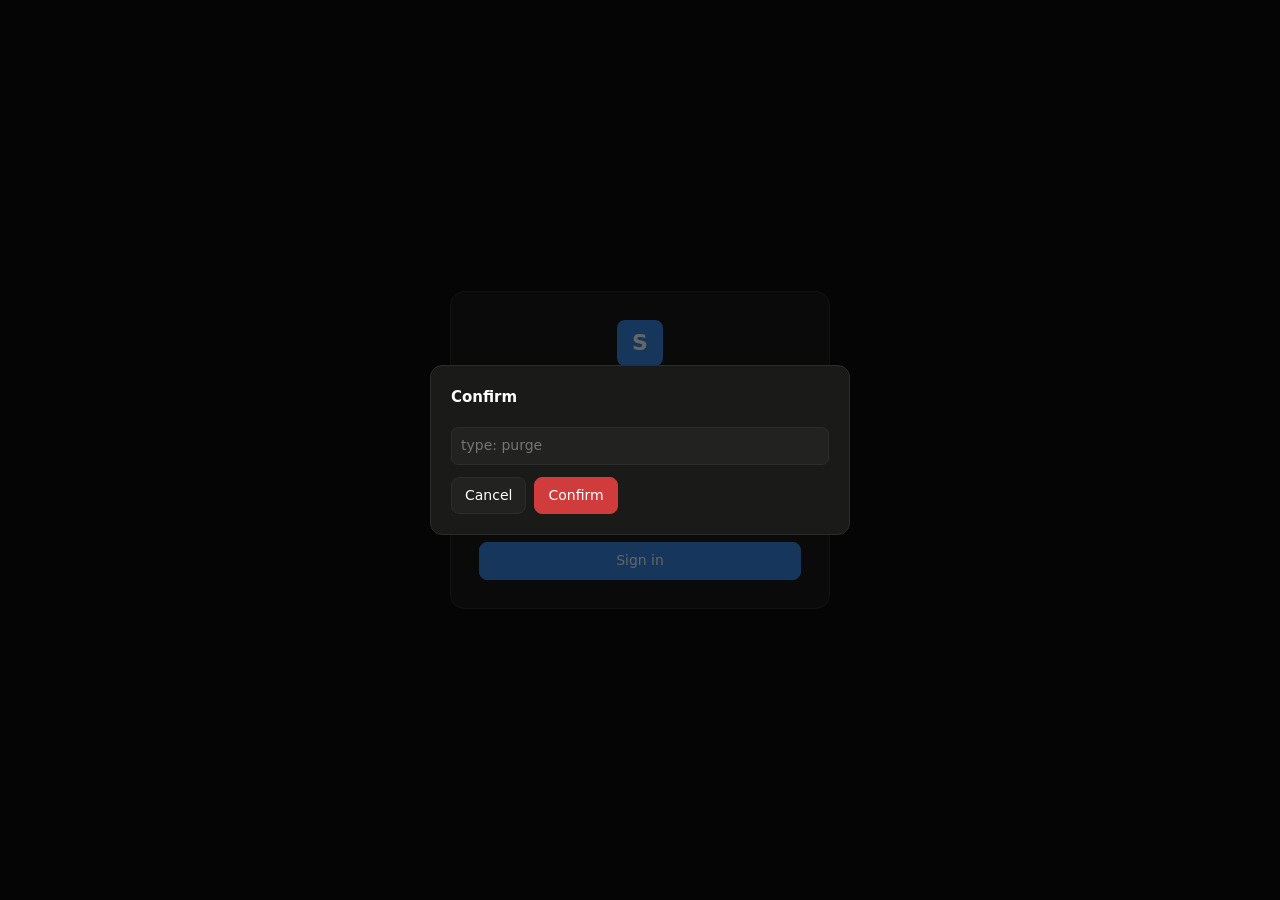
==== internal/web/assets/index.html @ f331ff08 "fix(panel): address assets and the API relatively, so a sub-path mount works Found the moment the PH" ====
<!doctype html>
<html lang="en">
<head>
<meta charset="utf-8">
<meta name="viewport" content="width=device-width, initial-scale=1">
<meta name="robots" content="noindex, nofollow">
<title>SentinelHost</title>
<link rel="stylesheet" href="app.css">
</head>
<body>

<!-- Authentication screen. The whole panel sits behind it: no area is reachable
     without a valid session (an explicit constraint of the constitution). -->
<div id="gate" class="gate" hidden>
  <form class="gate-card" id="gate-form">
    <div class="logo-mark big">S</div>
    <h1 id="gate-title">SentinelHost</h1>
    <p id="gate-sub" class="muted">Sign in to reach the panel.</p>

    <label for="password">Password</label>
    <input id="password" type="password" autocomplete="current-password" required>

    <div id="password2-wrap" hidden>
      <label for="password2">Repeat the password</label>
      <input id="password2" type="password" autocomplete="new-password">
      <p class="muted small">
        This password is the only thing between the internet and a button that
        moves your site's files. Use at least 10 characters.
      </p>
    </div>

    <button class="btn primary" type="submit" id="gate-btn">Sign in</button>
    <p class="err" id="gate-err" hidden></p>
  </form>
</div>

<div id="app" hidden>
<aside class="side">
  <div class="logo">
    <div class="logo-mark">S</div>
    <div><b>SentinelHost</b><small id="side-version">orchestrator</small></div>
  </div>
  <button class="nav-btn active" data-tab="dash"><span class="ico">▦</span> Overview</button>
  <button class="nav-btn" data-tab="findings"><span class="ico">⚠</span> Findings <span class="pill" id="pill-findings" hidden>0</span></button>
  <button class="nav-btn" data-tab="quarantine"><span class="ico">🗄</span> Quarantine</button>
  <button class="nav-btn" data-tab="engines"><span class="ico">⚙</span> Engines</button>
  <button class="nav-btn" data-tab="schedule"><span class="ico">🕐</span> Schedule</button>
  <button class="nav-btn" data-tab="alerts"><span class="ico">✉</span> Alerts</button>
  <button class="nav-btn" data-tab="settings"><span class="ico">☰</span> Settings</button>
  <div class="side-foot" id="side-foot">loading…</div>
  <button class="btn sm ghost" id="btn-logout">Sign out</button>
</aside>

<main>

<!-- ============ OVERVIEW ============ -->
<section class="tab active" id="tab-dash">
  <header class="page">
    <div><h1>Overview</h1><p id="dash-sub">Current state of the monitoring</p></div>
    <div class="spacer"></div>
    <button class="btn" id="btn-scan">Scan now</button>
  </header>

  <!-- The coverage ALWAYS travels with the summary. A panel that shows "0 threats"
       without saying that half the engines are down hides exactly what the user
       needs in order to trust the number. -->
  <div class="banner" id="banner-coverage" hidden></div>
  <div class="banner info" id="banner-observation" hidden></div>

  <div class="grid-4">
    <div class="card kpi"><small>Confirmed</small><b class="c-crit" id="kpi-confirmed">–</b><span>automatic quarantine</span></div>
    <div class="card kpi"><small>Likely</small><b class="c-serious" id="kpi-likely">–</b><span>waiting for your decision</span></div>
    <div class="card kpi"><small>Suspicious</small><b class="c-warn" id="kpi-suspicious">–</b><span>report only</span></div>
    <div class="card kpi"><small>In quarantine</small><b id="kpi-quarantine">–</b><span>all restorable</span></div>
  </div>

  <div class="card">
    <div class="chart-head"><h2>Last cycle</h2><span class="muted small" id="cycle-id"></span></div>
    <div class="row3" id="cycle-summary"></div>
  </div>

  <div class="card">
    <div class="chart-head"><h2>Coverage per engine</h2></div>
    <div id="dash-engines" class="engine-strip"></div>
  </div>
</section>

<!-- ============ FINDINGS ============ -->
<section class="tab" id="tab-findings">
  <header class="page">
    <div><h1>Findings</h1><p>Every verdict shows who voted, with what weight and under which rule.</p></div>
    <div class="spacer"></div>
    <label class="inline"><input type="checkbox" id="f-pending" checked> pending only</label>
  </header>
  <div id="findings-list"></div>
</section>

<!-- ============ QUARANTINE ============ -->
<section class="tab" id="tab-quarantine">
  <header class="page">
    <div><h1>Quarantine</h1><p>Nothing here was deleted. Every item goes back to its original place byte for byte.</p></div>
    <div class="spacer"></div>
    <label class="inline"><input type="checkbox" id="q-all"> include restored and purged</label>
  </header>
  <div class="card"><table class="table" id="tab-quar"><thead><tr>
    <th>Ref</th><th>Original file</th><th>Quarantined</th><th>Retention</th><th>Status</th><th></th>
  </tr></thead><tbody></tbody></table></div>
</section>

<!-- ============ ENGINES ============ -->
<section class="tab" id="tab-engines">
  <header class="page">
    <div><h1>Engines</h1><p>SentinelHost detects nothing on its own: it orchestrates these engines.</p></div>
  </header>
  <div id="engines-list"></div>
</section>

<!-- ============ SCHEDULE ============ -->
<section class="tab" id="tab-schedule">
  <header class="page">
    <div><h1>Schedule</h1><p>Incremental cycles, full scan and resource limits.</p></div>
  </header>

  <div class="card">
    <h2>Pace</h2>
    <div class="row2">
      <label>Incremental cycle interval
        <input id="s-incremental" placeholder="1h"></label>
      <label>Full scan (cron)
        <input id="s-full" placeholder="0 3 * * 0"></label>
      <label>Signature update (cron)
        <input id="s-sig" placeholder="0 2 * * *"></label>
      <label>Mode
        <select id="s-mode"><option value="cron">cron only</option><option value="daemon">daemon</option></select></label>
    </div>
  </div>

  <div class="card">
    <h2>Resource limits</h2>
    <p class="muted small">
      These limits exist so the scanner never gets your account suspended for
      resource abuse. Lowering <code>nice</code> raises the scanner's priority —
      and the risk.
    </p>
    <div class="row2">
      <label>nice (0–19) <input id="s-nice" type="number" min="0" max="19"></label>
      <label>Maximum size per file (MB) <input id="s-maxsize" type="number" min="1"></label>
      <label>Timeout per engine <input id="s-timeout" placeholder="5m"></label>
      <label>Files per batch <input id="s-batch" type="number" min="1"></label>
      <label>Pause between batches <input id="s-pause" placeholder="500ms"></label>
    </div>
  </div>

  <div class="card">
    <h2>Cron-only mode</h2>
    <p class="muted small">Paste this into the cPanel cron manager. Run <code>sentinelhost cron-line</code> on the server for the complete line.</p>
    <pre id="cron-box" class="pre"></pre>
  </div>

  <button class="btn primary" id="btn-save-schedule">Save the schedule</button>
</section>

<!-- ============ ALERTS ============ -->
<section class="tab" id="tab-alerts">
  <header class="page">
    <div><h1>Alerts</h1><p>E-mail and webhooks. The test button shows the server's real error.</p></div>
  </header>

  <div class="card">
    <h2>E-mail (SMTP)</h2>
    <label class="inline"><input type="checkbox" id="e-enabled"> enable e-mail alerts</label>
    <div class="row2">
      <label>Server <input id="e-host" placeholder="smtp.yourdomain.com"></label>
      <label>Port <input id="e-port" type="number"></label>
      <label>Security <select id="e-tls">
        <option value="starttls">STARTTLS (587)</option>
        <option value="tls">Direct TLS (465)</option>
        <option value="none">no TLS</option></select></label>
      <label>Username <input id="e-user" autocomplete="off"></label>
      <label>Password <input id="e-pass" type="password" autocomplete="off" placeholder="********"></label>
      <label>Sender <input id="e-from" placeholder="sentinel@yourdomain.com"></label>
      <label>Recipients (comma-separated) <input id="e-to"></label>
      <label>Panel URL (goes into the e-mail) <input id="e-panel" placeholder="http://127.0.0.1:8787"></label>
    </div>
    <fieldset class="levels">
      <legend>Alert immediately for</legend>
      <label class="inline"><input type="checkbox" class="e-lvl" value="confirmed"> confirmed</label>
      <label class="inline"><input type="checkbox" class="e-lvl" value="likely"> likely</label>
      <label class="inline"><input type="checkbox" class="e-lvl" value="suspicious"> suspicious</label>
    </fieldset>
    <div class="row2">
      <label class="inline"><input type="checkbox" id="e-digest"> send a periodic summary</label>
      <label>Summary time <input id="e-digest-at" placeholder="08:00"></label>
    </div>
    <div class="actions">
      <button class="btn" id="btn-test-email">Send a test e-mail</button>
      <button class="btn primary" id="btn-save-email">Save</button>
    </div>
    <div class="result" id="res-email" hidden></div>
  </div>

  <div class="card">
    <div class="chart-head"><h2>Webhooks</h2><button class="btn sm" id="btn-add-hook">Add</button></div>
    <p class="muted small">
      Every delivery goes out signed in <code>X-Sentinel-Signature</code>
      (HMAC-SHA256 over <code>timestamp.body</code>). Failures are retried
      5 times with backoff.
    </p>
    <div id="hooks-list"></div>
    <button class="btn primary" id="btn-save-hooks">Save the webhooks</button>
  </div>
</section>

<!-- ============ SETTINGS ============ -->
<section class="tab" id="tab-settings">
  <header class="page">
    <div><h1>Settings</h1><p id="cfg-path" class="muted small"></p></div>
  </header>

  <div class="card">
    <h2>Automatic action</h2>
    <label class="inline"><input type="checkbox" id="c-observation"> observation mode (nothing is moved)</label>
    <label>Grace period after the first run (days)
      <input id="c-grace" type="number" min="0"></label>
    <p class="muted small">
      While the grace period lasts, no automatic quarantine happens — even with
      observation mode off. It is the time for you to calibrate weights and the
      whitelist before the tool touches your files.
    </p>
  </div>

  <div class="card">
    <h2>Verdict thresholds</h2>
    <div class="row3">
      <label>confirmed ≥ <input id="c-confirmed" type="number" step="0.01" min="0" max="1"></label>
      <label>likely ≥ <input id="c-likely" type="number" step="0.01" min="0" max="1"></label>
      <label>suspicious ≥ <input id="c-suspicious" type="number" step="0.01" min="0" max="1"></label>
    </div>
    <p class="muted small">
      Only the <b>confirmed</b> level authorizes an automatic action. The others
      always wait for a human decision.
    </p>
  </div>

  <div class="card">
    <h2>Quarantine</h2>
    <div class="row2">
      <label>Retention before the purge (days) <input id="c-retention" type="number" min="0"></label>
      <label class="inline"><input type="checkbox" id="c-autopurge"> purge automatically after the retention</label>
    </div>
    <p class="muted small">A retention of 0 means “never expires”. The purge is SentinelHost's only irreversible operation.</p>
  </div>

  <div class="card">
    <h2>Whitelist</h2>
    <p class="muted small">One pattern per line. Whitelisted files are never quarantined, but they keep showing up in the report.</p>
    <textarea id="c-whitelist" rows="6" spellcheck="false"></textarea>
  </div>

  <div class="card">
    <h2>Scan exclusions</h2>
    <p class="muted small">One pattern per line. <code>**</code> matches any depth.</p>
    <textarea id="c-exclude" rows="8" spellcheck="false"></textarea>
  </div>

  <button class="btn primary" id="btn-save-config">Save the settings</button>
</section>

</main>
</div>

<div id="toast" class="toast" hidden></div>

<!-- Purge confirmation modal: the project's only irreversible operation must not
     happen from an accidental click. -->
<div id="modal" class="modal" hidden>
  <div class="modal-card">
    <h2 id="modal-title">Confirm</h2>
    <p id="modal-body"></p>
    <input id="modal-input" placeholder="type: purge">
    <div class="actions">
      <button class="btn" id="modal-cancel">Cancel</button>
      <button class="btn danger" id="modal-ok">Confirm</button>
    </div>
  </div>
</div>

<script src="app.js"></script>
</body>
</html>
---- internal/web/assets/app.css ----
/* SentinelHost panel.
   A direct evolution of docs/panel-mockup.html: same variables, same classes,
   same visual language — now consuming the real API. */

:root{
  --page:#0d0d0d;
  --surface:#1a1a19;
  --surface-2:#222221;
  --ink:#ffffff;
  --ink-2:#c3c2b7;
  --muted:#898781;
  --grid:#2c2c2a;
  --baseline:#383835;
  --ring:rgba(255,255,255,0.10);
  --accent:#3987e5;
  --st-good:#0ca30c;
  --st-warn:#fab219;
  --st-serious:#ec835a;
  --st-crit:#d03b3b;
}

*{box-sizing:border-box}
html,body{margin:0;padding:0}
body{
  background:var(--page);color:var(--ink);
  font:14px/1.55 system-ui,-apple-system,"Segoe UI",Roboto,sans-serif;
  display:flex;min-height:100vh;
}
#app{display:flex;width:100%}
h1{font-size:22px;margin:0 0 2px}
h2{font-size:15px;margin:0 0 12px;font-weight:600}
a{color:var(--accent)}
code{background:var(--surface-2);padding:1px 5px;border-radius:4px;font-size:12px}
.muted{color:var(--muted)}
.small{font-size:12px}
.spacer{flex:1}
.c-crit{color:var(--st-crit)}
.c-serious{color:var(--st-serious)}
.c-warn{color:var(--st-warn)}
.c-good{color:var(--st-good)}

/* ---------- Sidebar ---------- */
.side{
  width:230px;flex:0 0 230px;background:var(--surface);
  border-right:1px solid var(--grid);padding:16px 12px;
  display:flex;flex-direction:column;gap:2px;
}
.logo{display:flex;gap:10px;align-items:center;padding:4px 6px 16px}
.logo b{display:block;font-size:14px}
.logo small{display:block;color:var(--muted);font-size:11px}
.logo-mark{
  width:30px;height:30px;border-radius:8px;background:var(--accent);
  display:grid;place-items:center;font-weight:700;
}
.logo-mark.big{width:46px;height:46px;font-size:22px;margin:0 auto 12px}
.nav-btn{
  display:flex;align-items:center;gap:9px;width:100%;text-align:left;
  background:none;border:0;color:var(--ink-2);padding:8px 10px;border-radius:8px;
  font:inherit;cursor:pointer;
}
.nav-btn:hover{background:var(--surface-2);color:var(--ink)}
.nav-btn.active{background:var(--surface-2);color:var(--ink);box-shadow:inset 0 0 0 1px var(--ring)}
.ico{opacity:.8;width:16px;display:inline-block}
.pill{
  margin-left:auto;background:var(--st-crit);color:#fff;font-size:11px;
  padding:1px 7px;border-radius:99px;
}
.side-foot{margin-top:auto;padding:12px 8px;color:var(--muted);font-size:11px;line-height:1.5}
.dot{color:var(--st-good)}

/* ---------- Content ---------- */
main{flex:1;padding:22px 26px;overflow-y:auto;max-width:1100px}
.tab{display:none}
.tab.active{display:block}
.page{display:flex;align-items:flex-start;gap:16px;margin-bottom:18px}
.page p{margin:0;color:var(--muted);font-size:13px}

.card{
  background:var(--surface);border:1px solid var(--grid);border-radius:12px;
  padding:16px;margin-bottom:16px;
}
.chart-head{display:flex;align-items:center;gap:12px;margin-bottom:10px}
.chart-head h2{margin:0}
.grid-4{display:grid;grid-template-columns:repeat(auto-fit,minmax(180px,1fr));gap:12px;margin-bottom:16px}
.kpi small{display:block;color:var(--muted);font-size:11px;text-transform:uppercase;letter-spacing:.04em}
.kpi b{display:block;font-size:30px;line-height:1.2;margin:2px 0}
.kpi span{color:var(--muted);font-size:11px}
.row2{display:grid;grid-template-columns:repeat(auto-fit,minmax(220px,1fr));gap:12px}
.row3{display:grid;grid-template-columns:repeat(auto-fit,minmax(150px,1fr));gap:12px}

label{display:block;color:var(--ink-2);font-size:12px;margin-bottom:8px}
label.inline{display:inline-flex;align-items:center;gap:7px;margin-right:16px}
input,select,textarea{
  width:100%;margin-top:4px;background:var(--surface-2);color:var(--ink);
  border:1px solid var(--grid);border-radius:7px;padding:7px 9px;font:inherit;
}
label.inline input{width:auto;margin:0}
textarea{font-family:ui-monospace,SFMono-Regular,Menlo,monospace;font-size:12px}
input:focus,select:focus,textarea:focus{outline:2px solid var(--accent);outline-offset:-1px}
fieldset.levels{border:1px solid var(--grid);border-radius:8px;padding:10px 12px;margin:6px 0 12px}
legend{color:var(--muted);font-size:11px;padding:0 4px}

.btn{
  background:var(--surface-2);color:var(--ink);border:1px solid var(--grid);
  border-radius:8px;padding:7px 13px;font:inherit;cursor:pointer;
}
.btn:hover{border-color:var(--ring);background:#2a2a28}
.btn.primary{background:var(--accent);border-color:var(--accent)}
.btn.primary:hover{filter:brightness(1.1)}
.btn.danger{background:var(--st-crit);border-color:var(--st-crit)}
.btn.sm{padding:4px 9px;font-size:12px}
.btn.ghost{background:none;margin-top:8px}
.btn:disabled{opacity:.5;cursor:not-allowed}
.actions{display:flex;gap:8px;margin-top:12px;align-items:center}

.badge{display:inline-block;padding:2px 8px;border-radius:99px;font-size:11px;font-weight:600}
.b-crit{background:rgba(208,59,59,.18);color:#ff8f8f}
.b-serious{background:rgba(236,131,90,.18);color:#f5b193}
.b-warn{background:rgba(250,178,25,.18);color:#f7cf7c}
.b-good{background:rgba(12,163,12,.18);color:#7fd67f}
.b-muted{background:var(--surface-2);color:var(--muted)}

.table{width:100%;border-collapse:collapse;font-size:13px}
.table th{
  text-align:left;color:var(--muted);font-weight:500;font-size:11px;
  text-transform:uppercase;letter-spacing:.04em;
  padding:6px 8px;border-bottom:1px solid var(--grid);
}
.table td{padding:8px;border-bottom:1px solid var(--grid);vertical-align:top}
.table tr:last-child td{border-bottom:0}
.path{font-family:ui-monospace,SFMono-Regular,Menlo,monospace;font-size:12px;word-break:break-all}

/* ---------- Verdicts ---------- */
.verdict{border-left:3px solid var(--baseline)}
.verdict.confirmed{border-left-color:var(--st-crit)}
.verdict.likely{border-left-color:var(--st-serious)}
.verdict.suspicious{border-left-color:var(--st-warn)}
.verdict.clean{border-left-color:var(--st-good)}
.votes{width:100%;border-collapse:collapse;font-size:12px;margin-top:8px}
.votes td{padding:3px 8px 3px 0;color:var(--ink-2)}
.votes .eng{font-weight:600;color:var(--ink)}
.votes .calc{font-family:ui-monospace,Menlo,monospace;color:var(--muted)}
.score-bar{height:5px;background:var(--surface-2);border-radius:99px;overflow:hidden;margin:8px 0}
.score-bar i{display:block;height:100%;background:var(--accent)}

.banner{
  border:1px solid var(--st-warn);background:rgba(250,178,25,.10);
  border-radius:10px;padding:11px 14px;margin-bottom:14px;font-size:13px;
}
.banner.info{border-color:var(--accent);background:rgba(57,135,229,.10)}
.banner.bad{border-color:var(--st-crit);background:rgba(208,59,59,.10)}

.engine-strip{display:grid;gap:8px}
.engine-line{display:flex;align-items:center;gap:10px;font-size:13px}
.engine-line .name{min-width:170px;font-weight:600}
.engine-line .reason{color:var(--muted);font-size:12px}

.pre{
  background:var(--surface-2);border:1px solid var(--grid);border-radius:8px;
  padding:11px;font-size:12px;overflow-x:auto;white-space:pre;margin:0;
}
.result{margin-top:10px;padding:10px 12px;border-radius:8px;font-size:13px;white-space:pre-wrap}
.result.ok{background:rgba(12,163,12,.12);border:1px solid var(--st-good)}
.result.bad{background:rgba(208,59,59,.12);border:1px solid var(--st-crit)}
.err{color:#ff8f8f;font-size:13px;margin:8px 0 0}
.empty{color:var(--muted);padding:18px;text-align:center}

/* ---------- Login ---------- */
.gate{position:fixed;inset:0;display:grid;place-items:center;background:var(--page);z-index:50}
.gate-card{
  background:var(--surface);border:1px solid var(--grid);border-radius:14px;
  padding:28px;width:min(380px,92vw);text-align:center;
}
.gate-card h1{font-size:19px;margin-bottom:4px}
.gate-card label{text-align:left;margin-top:14px}
.gate-card .btn{width:100%;margin-top:16px}

/* ---------- Toast and modal ---------- */
.toast{
  position:fixed;right:20px;bottom:20px;background:var(--surface-2);
  border:1px solid var(--ring);border-radius:9px;padding:11px 15px;
  font-size:13px;max-width:380px;z-index:60;
}
.toast.bad{border-color:var(--st-crit)}
.modal{position:fixed;inset:0;background:rgba(0,0,0,.6);display:grid;place-items:center;z-index:70}
.modal-card{
  background:var(--surface);border:1px solid var(--grid);border-radius:12px;
  padding:20px;width:min(420px,92vw);
}
.hook{border:1px solid var(--grid);border-radius:9px;padding:12px;margin-bottom:10px}

@media (max-width:760px){
  body{flex-direction:column}
  .side{width:100%;flex:none;flex-direction:row;flex-wrap:wrap;border-right:0;border-bottom:1px solid var(--grid)}
  .side-foot,.logo{width:100%}
  main{padding:16px}
}

/* A number nobody measured must not look like a number that came out zero.
   Dimmed and struck through, so the difference survives a glance — the whole point is
   that this is read by someone who will not open a log. */
.kpi b.unmeasured{
  opacity:.35;
  text-decoration:line-through;
  text-decoration-thickness:2px;
}
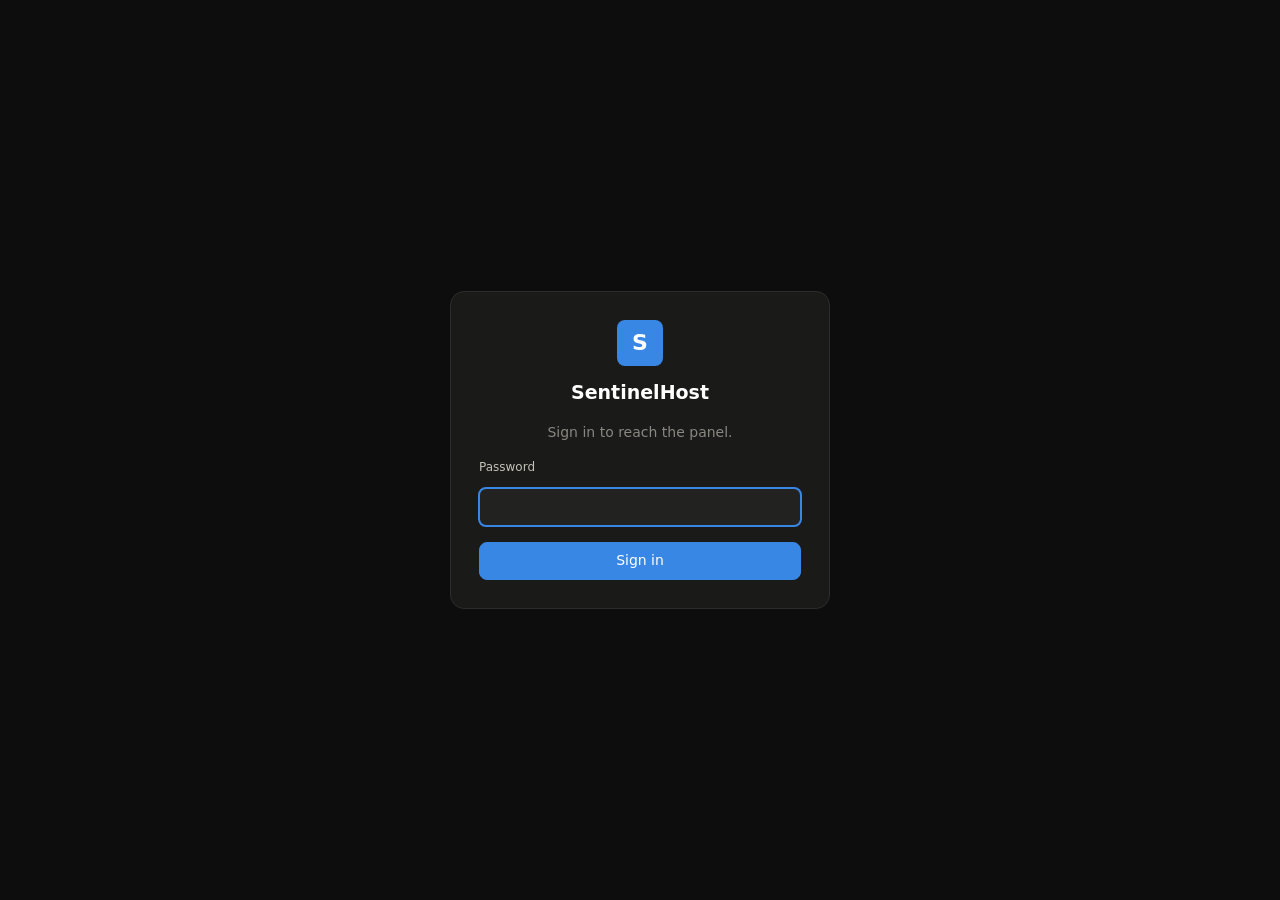
==== commit c4b98679: "feat(panel): tell the user a new version exists, and let them decide The updater was built with the " ====
--- a/internal/web/assets/index.html
+++ b/internal/web/assets/index.html
@@ -52,6 +52,16 @@
 </aside>
 
 <main>
+
+<!-- A new release. Shown only when one exists; never acts on its own. -->
+<div id="update-banner" class="update-banner" hidden>
+  <div>
+    <strong id="update-title"></strong>
+    <p id="update-detail"></p>
+  </div>
+  <button id="update-install" class="btn-primary">Install it</button>
+  <button id="update-dismiss" class="btn-quiet">Not now</button>
+</div>
 
 <!-- ============ OVERVIEW ============ -->
 <section class="tab active" id="tab-dash">
--- a/internal/web/assets/app.css
+++ b/internal/web/assets/app.css
@@ -1,6 +1,21 @@
 /* SentinelHost panel.
    A direct evolution of docs/panel-mockup.html: same variables, same classes,
    same visual language — now consuming the real API. */
+/* The hidden attribute has to win.
+ *
+ * `hidden` sets `display:none` through the browser's own stylesheet, which any author
+ * rule outranks. `.modal{display:grid}` therefore beat it, and the purge confirmation —
+ * the dialog for the one irreversible operation in this project — sat on screen over
+ * everything, including the first-access password form. It was reported by someone
+ * opening the panel for the first time and being asked to type "purge".
+ *
+ * A rule per component would fix the one case and leave the next one to be found the
+ * same way, because every element toggled with `hidden` is exposed the moment it gains
+ * a display of its own. This is the general answer, and !important is warranted: nothing
+ * should ever out-specify "this element is not here".
+ */
+[hidden] { display: none !important; }
+
 
 :root{
   --page:#0d0d0d;
@@ -204,3 +219,110 @@
   text-decoration:line-through;
   text-decoration-thickness:2px;
 }
+
+/* Findings grouped by where the file sits.
+   Reachable first and open; the rest closed, with the count and the reason in the
+   summary so nothing leaves the screen without saying it did. */
+.loc-group{
+  border:1px solid var(--border);
+  border-radius:10px;
+  margin-bottom:14px;
+  background:var(--surface);
+}
+.loc-group>summary{
+  display:flex;
+  align-items:center;
+  gap:10px;
+  flex-wrap:wrap;
+  padding:12px 14px;
+  cursor:pointer;
+  user-select:none;
+}
+.loc-group>summary::-webkit-details-marker{display:none}
+/* A marker of our own, so the open state reads the same in every browser. */
+.loc-group>summary::before{
+  content:"▸";
+  color:var(--muted);
+  font-size:.9em;
+}
+.loc-group[open]>summary::before{content:"▾"}
+.loc-group>summary small{flex:1 1 100%;margin-left:22px}
+.loc-group>summary .count{
+  background:var(--surface-2);
+  border-radius:99px;
+  padding:1px 9px;
+  font-variant-numeric:tabular-nums;
+}
+.loc-group .chip{
+  border-radius:99px;
+  padding:1px 9px;
+  font-size:.82em;
+  border:1px solid var(--border);
+}
+.loc-group .chip.lvl-confirmed{border-color:var(--st-crit);color:var(--st-crit)}
+.loc-group .chip.lvl-likely{border-color:var(--st-serious);color:var(--st-serious)}
+.loc-group .chip.lvl-suspicious{border-color:var(--st-warn);color:var(--st-warn)}
+.loc-group>.card{margin:0 12px 12px}
+
+/* Collapse the group's contents ourselves, rather than trusting the browser to.
+ *
+ * <details> is supposed to hide everything but the summary when closed, and it does so
+ * through the user agent's own stylesheet — which is the weakest link in the cascade.
+ * Measured in a real browser here, the cards stayed laid out at full height with the
+ * element closed, and a bare <details> behaved the same way, so it was not our styling.
+ *
+ * Rather than keep bisecting somebody else's cascade, the rule is stated. It costs one
+ * line and it is the same lesson as the purge dialog that would not close (D-036): when
+ * something must not be on screen, say so explicitly instead of relying on a default
+ * that any other rule can outrank.
+ */
+.loc-group:not([open]) > *:not(summary) { display: none !important; }
+
+/* What the engines saw, per finding.
+   Closed by default and fetched on demand: a page of two hundred cards must not become
+   two hundred extra requests on an account with a ceiling on concurrent processes. */
+.evidence{margin:10px 0 4px}
+.evidence>summary{
+  cursor:pointer;user-select:none;color:var(--ink-2);font-size:13px;
+  display:flex;align-items:center;gap:8px;
+}
+.evidence>summary::-webkit-details-marker{display:none}
+.evidence>summary::before{content:"▸";color:var(--muted)}
+.evidence[open]>summary::before{content:"▾"}
+/* Stated rather than inherited, for the same reason as the finding groups: the user
+   agent's own hiding is the weakest link in the cascade (D-036, D-041). */
+.evidence:not([open]) > *:not(summary){display:none !important}
+.evidence-body{padding:8px 0 0 18px}
+.evidence-item{border-left:2px solid var(--grid);padding-left:10px;margin:10px 0}
+.evidence-head{display:flex;align-items:baseline;gap:10px;flex-wrap:wrap;font-size:13px}
+.evidence-head .where{
+  color:var(--muted);font-variant-numeric:tabular-nums;
+  border:1px solid var(--border);border-radius:99px;padding:0 8px;font-size:12px;
+}
+.snippet{
+  margin:6px 0 0;padding:10px 12px;
+  background:var(--surface-2);border-radius:8px;
+  font-family:ui-monospace,SFMono-Regular,Menlo,monospace;font-size:12.5px;
+  /* The snippet is attacker-chosen text. It wraps and scrolls rather than stretching
+     the layout, and it never becomes markup. */
+  white-space:pre-wrap;word-break:break-all;
+  max-height:220px;overflow:auto;
+}
+
+/* The update banner.
+ *
+ * Deliberately not styled as an alarm. A newer version is news, not an incident, and a
+ * panel that shouts about a release looks the same as one shouting about a backdoor —
+ * which teaches the user to skim both. */
+.update-banner{
+  display:flex; align-items:center; gap:1rem; flex-wrap:wrap;
+  margin:0 0 1.25rem; padding:.85rem 1rem;
+  border:1px solid var(--line); border-left:3px solid var(--accent);
+  border-radius:8px; background:var(--panel);
+}
+.update-banner p{margin:.2rem 0 0; color:var(--muted); font-size:.85rem}
+.update-banner .btn-quiet{
+  background:none; border:1px solid var(--line); color:var(--muted);
+  padding:.4rem .8rem; border-radius:6px; cursor:pointer;
+}
+.update-banner[hidden]{display:none}
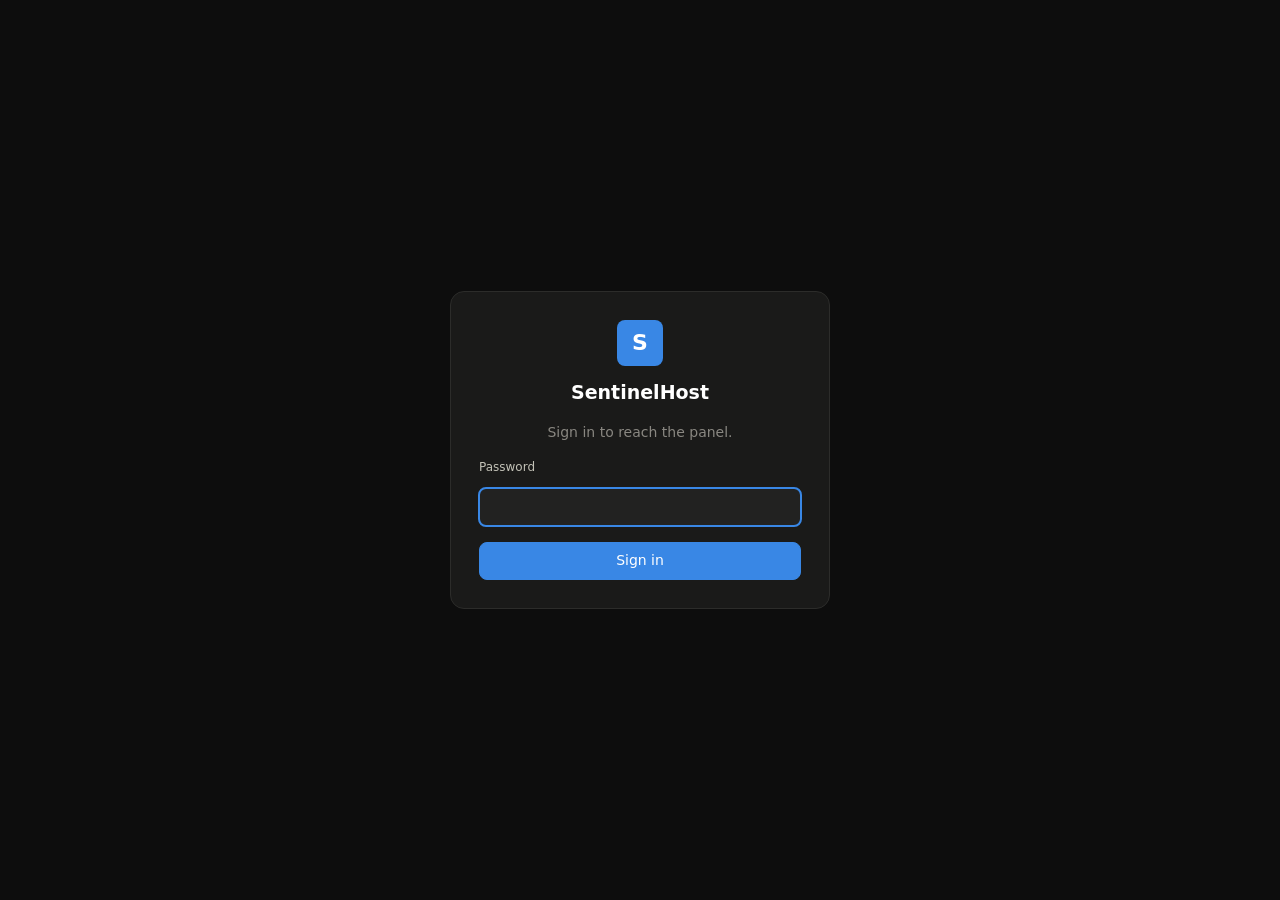
==== commit a734f1fe: "fix(panel): a loading label that clears, and a sidebar that fits the window Both reported from a scr" ====
--- a/internal/web/assets/index.html
+++ b/internal/web/assets/index.html
@@ -20,6 +20,16 @@
     <label for="password">Password</label>
     <input id="password" type="password" autocomplete="current-password" required>
 
+    <div id="setup-token-wrap" hidden>
+      <label for="setup-token">Setup token</label>
+      <input id="setup-token" type="text" autocomplete="off" spellcheck="false">
+      <p class="muted small">
+        Printed when the panel starts, and stored in <code>setup-token</code> inside the
+        data directory. Being first to open this page is not a credential: without the
+        token, whoever found the URL first would own the panel.
+      </p>
+    </div>
+
     <div id="password2-wrap" hidden>
       <label for="password2">Repeat the password</label>
       <input id="password2" type="password" autocomplete="new-password">
@@ -47,7 +57,7 @@
   <button class="nav-btn" data-tab="schedule"><span class="ico">🕐</span> Schedule</button>
   <button class="nav-btn" data-tab="alerts"><span class="ico">✉</span> Alerts</button>
   <button class="nav-btn" data-tab="settings"><span class="ico">☰</span> Settings</button>
-  <div class="side-foot" id="side-foot">loading…</div>
+  <div class="side-foot" id="side-foot"></div>
   <button class="btn sm ghost" id="btn-logout">Sign out</button>
 </aside>
 
@@ -59,8 +69,16 @@
     <strong id="update-title"></strong>
     <p id="update-detail"></p>
   </div>
-  <button id="update-install" class="btn-primary">Install it</button>
-  <button id="update-dismiss" class="btn-quiet">Not now</button>
+  <div class="update-actions">
+    <button id="update-install" class="btn-primary">Install it</button>
+    <button id="update-restart" class="btn-primary" hidden>Restart the panel</button>
+    <button id="update-dismiss" class="btn-quiet">Not now</button>
+  </div>
+  <details id="update-notes-box" class="update-notes" hidden>
+    <summary>What is in it</summary>
+    <pre id="update-notes"></pre>
+    <a id="update-notes-link" href="#" target="_blank" rel="noopener noreferrer">Open the release page</a>
+  </details>
 </div>
 
 <!-- ============ OVERVIEW ============ -->
@@ -228,6 +246,24 @@
   </header>
 
   <div class="card">
+    <h2>Version</h2>
+    <dl class="kv">
+      <dt>Running</dt><dd id="v-running">—</dd>
+      <dt id="v-disk-label" hidden>Installed on disk</dt><dd id="v-disk" hidden>—</dd>
+      <dt>Latest release</dt><dd id="v-latest">—</dd>
+    </dl>
+    <p id="v-note" class="muted small"></p>
+    <div class="row">
+      <button id="v-check" class="btn-quiet">Check for updates</button>
+      <span id="v-checked" class="muted small"></span>
+    </div>
+    <p class="muted small">
+      The check asks GitHub for the latest release. Nothing is downloaded or replaced by
+      looking — an update only happens when you ask for it, from the banner at the top.
+    </p>
+  </div>
+
+  <div class="card">
     <h2>Automatic action</h2>
     <label class="inline"><input type="checkbox" id="c-observation"> observation mode (nothing is moved)</label>
     <label>Grace period after the first run (days)
--- a/internal/web/assets/app.css
+++ b/internal/web/assets/app.css
@@ -59,6 +59,19 @@
   width:230px;flex:0 0 230px;background:var(--surface);
   border-right:1px solid var(--grid);padding:16px 12px;
   display:flex;flex-direction:column;gap:2px;
+  /* Its own height, and its own scroll.
+   *
+   * Without this the sidebar stretched to match whatever `main` was tall enough to need —
+   * so on a long page such as Settings, "Sign out" and the last-cycle line ended up below
+   * the fold, reachable only by scrolling a column that had nothing in it. Sticky keeps
+   * the navigation where the eye expects it while the content scrolls past. */
+  position:sticky; top:0; align-self:flex-start;
+  height:100vh; max-height:100vh; overflow-y:auto;
+}
+/* A narrow window is not the place to trap the navigation in a 100vh column: on a phone
+ * the sidebar sits above the content and scrolls with the page. */
+@media (max-width:768px){
+  .side{position:static; height:auto; max-height:none; overflow:visible}
 }
 .logo{display:flex;gap:10px;align-items:center;padding:4px 6px 16px}
 .logo b{display:block;font-size:14px}
@@ -326,3 +339,27 @@
   padding:.4rem .8rem; border-radius:6px; cursor:pointer;
 }
 .update-banner[hidden]{display:none}
+
+/* The banner lays out as: text, actions, then the notes on their own full-width row. */
+.update-banner{align-items:flex-start}
+.update-banner>div:first-child{flex:1 1 18rem}
+.update-actions{display:flex; gap:.5rem; align-items:center}
+.update-notes{flex-basis:100%; margin-top:.35rem}
+.update-notes summary{cursor:pointer; color:var(--muted); font-size:.85rem}
+/* Release notes are text written by whoever cut the release. Rendered in a scrolling box
+ * so a long one cannot push the rest of the page away, and pre-wrap so the line breaks
+ * the author wrote survive without any of it being interpreted as markup. */
+.update-notes pre{
+  margin:.5rem 0; padding:.6rem .75rem; max-height:14rem; overflow:auto;
+  background:var(--bg); border:1px solid var(--line); border-radius:6px;
+  white-space:pre-wrap; word-break:break-word;
+  font-size:.8rem; line-height:1.45; color:var(--fg);
+}
+.update-notes a{font-size:.8rem}
+
+/* Version block: label/value pairs that stay readable when a value is missing. */
+.kv{display:grid; grid-template-columns:auto 1fr; gap:.35rem 1rem; margin:.25rem 0 .75rem}
+.kv dt{color:var(--muted); font-size:.85rem}
+.kv dd{margin:0; font-variant-numeric:tabular-nums}
+.kv dt[hidden],.kv dd[hidden]{display:none}
+.row{display:flex; align-items:center; gap:.75rem; flex-wrap:wrap}
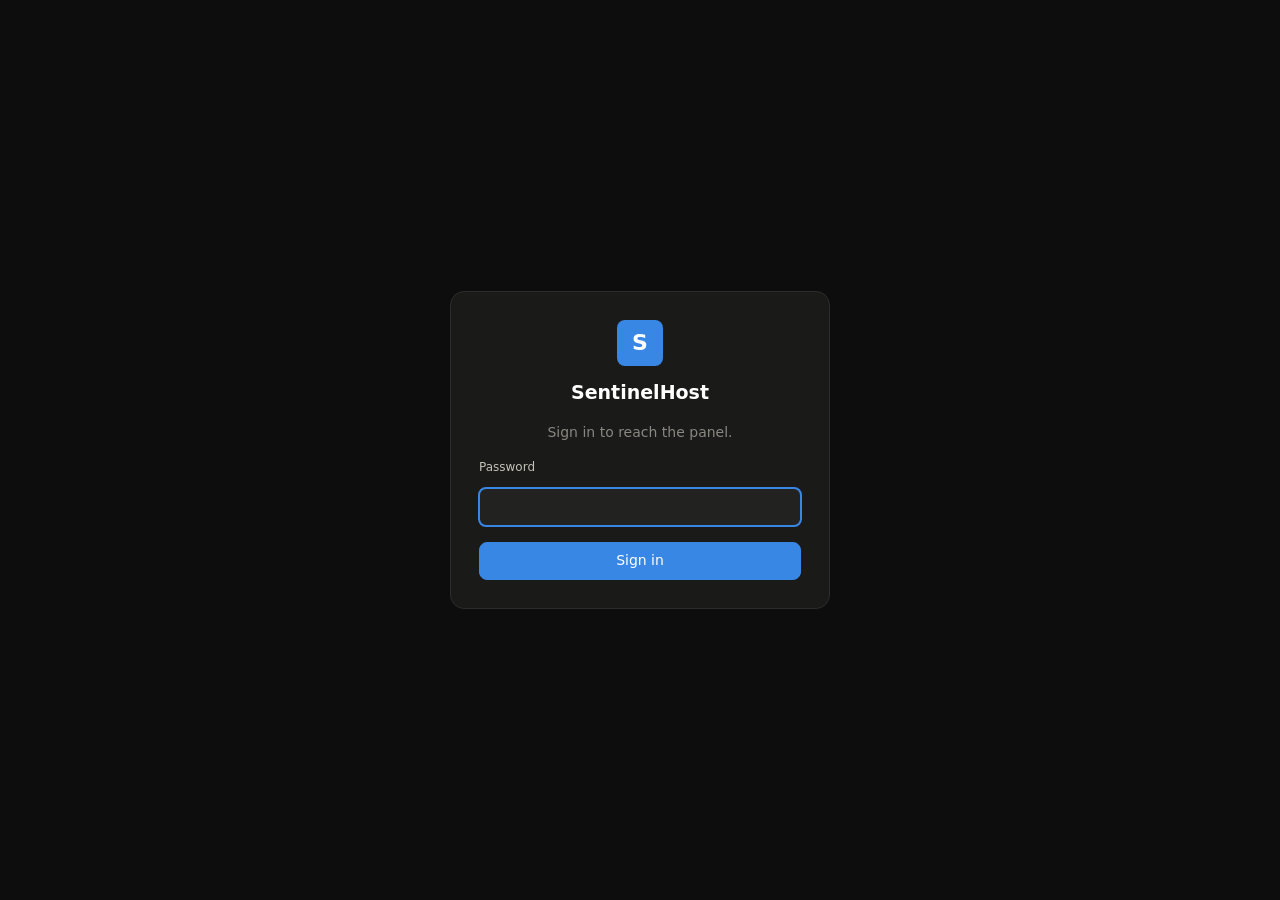
==== commit 84010591: "fix(panel): say whether the engine runs, not whether install returned nil An install that succeeds a" ====
--- a/internal/web/assets/index.html
+++ b/internal/web/assets/index.html
@@ -70,9 +70,9 @@
     <p id="update-detail"></p>
   </div>
   <div class="update-actions">
-    <button id="update-install" class="btn-primary">Install it</button>
-    <button id="update-restart" class="btn-primary" hidden>Restart the panel</button>
-    <button id="update-dismiss" class="btn-quiet">Not now</button>
+    <button id="update-install" class="btn primary">Install it</button>
+    <button id="update-restart" class="btn primary" hidden>Restart the panel</button>
+    <button id="update-dismiss" class="btn">Not now</button>
   </div>
   <details id="update-notes-box" class="update-notes" hidden>
     <summary>What is in it</summary>
@@ -254,7 +254,7 @@
     </dl>
     <p id="v-note" class="muted small"></p>
     <div class="row">
-      <button id="v-check" class="btn-quiet">Check for updates</button>
+      <button id="v-check" class="btn sm">Check for updates</button>
       <span id="v-checked" class="muted small"></span>
     </div>
     <p class="muted small">
--- a/internal/web/assets/app.css
+++ b/internal/web/assets/app.css
@@ -327,18 +327,30 @@
  * Deliberately not styled as an alarm. A newer version is news, not an incident, and a
  * panel that shouts about a release looks the same as one shouting about a backdoor —
  * which teaches the user to skim both. */
+/* Variables that exist.
+ *
+ * This block was written against --line, --panel, --bg and --fg. None of them are declared
+ * anywhere in this file: the palette is --grid, --surface, --page and --ink. A custom
+ * property that resolves to nothing makes the whole declaration invalid at computed-value
+ * time, so each longhand fell back to its initial value — and border-style's initial value
+ * is `none`. The banner had no border and no background, and the buttons inside it were
+ * whatever the browser draws by default, in the middle of a dark panel.
+ *
+ * Nothing warned about it. A typo'd variable is silent by design in CSS, which is the
+ * argument for spending these names rather than inventing new ones per component. */
 .update-banner{
   display:flex; align-items:center; gap:1rem; flex-wrap:wrap;
   margin:0 0 1.25rem; padding:.85rem 1rem;
-  border:1px solid var(--line); border-left:3px solid var(--accent);
-  border-radius:8px; background:var(--panel);
+  border:1px solid var(--grid); border-left:3px solid var(--accent);
+  border-radius:8px; background:var(--surface);
 }
 .update-banner p{margin:.2rem 0 0; color:var(--muted); font-size:.85rem}
-.update-banner .btn-quiet{
-  background:none; border:1px solid var(--line); color:var(--muted);
-  padding:.4rem .8rem; border-radius:6px; cursor:pointer;
-}
-.update-banner[hidden]{display:none}
+/* The buttons here use .btn / .btn.primary, the same as every other button in the panel.
+ * They used to carry .btn-primary and .btn-quiet — one of which had no rule anywhere, and
+ * the other only inside this banner, so the same button on Settings was unstyled. A button
+ * that looks like the operating system rather than the page reads as something the page did
+ * not mean to show, on the one screen that asks the user to replace the binary guarding
+ * their account. */
 
 /* The banner lays out as: text, actions, then the notes on their own full-width row. */
 .update-banner{align-items:flex-start}
@@ -351,9 +363,9 @@
  * the author wrote survive without any of it being interpreted as markup. */
 .update-notes pre{
   margin:.5rem 0; padding:.6rem .75rem; max-height:14rem; overflow:auto;
-  background:var(--bg); border:1px solid var(--line); border-radius:6px;
+  background:var(--page); border:1px solid var(--grid); border-radius:6px;
   white-space:pre-wrap; word-break:break-word;
-  font-size:.8rem; line-height:1.45; color:var(--fg);
+  font-size:.8rem; line-height:1.45; color:var(--ink);
 }
 .update-notes a{font-size:.8rem}
 
